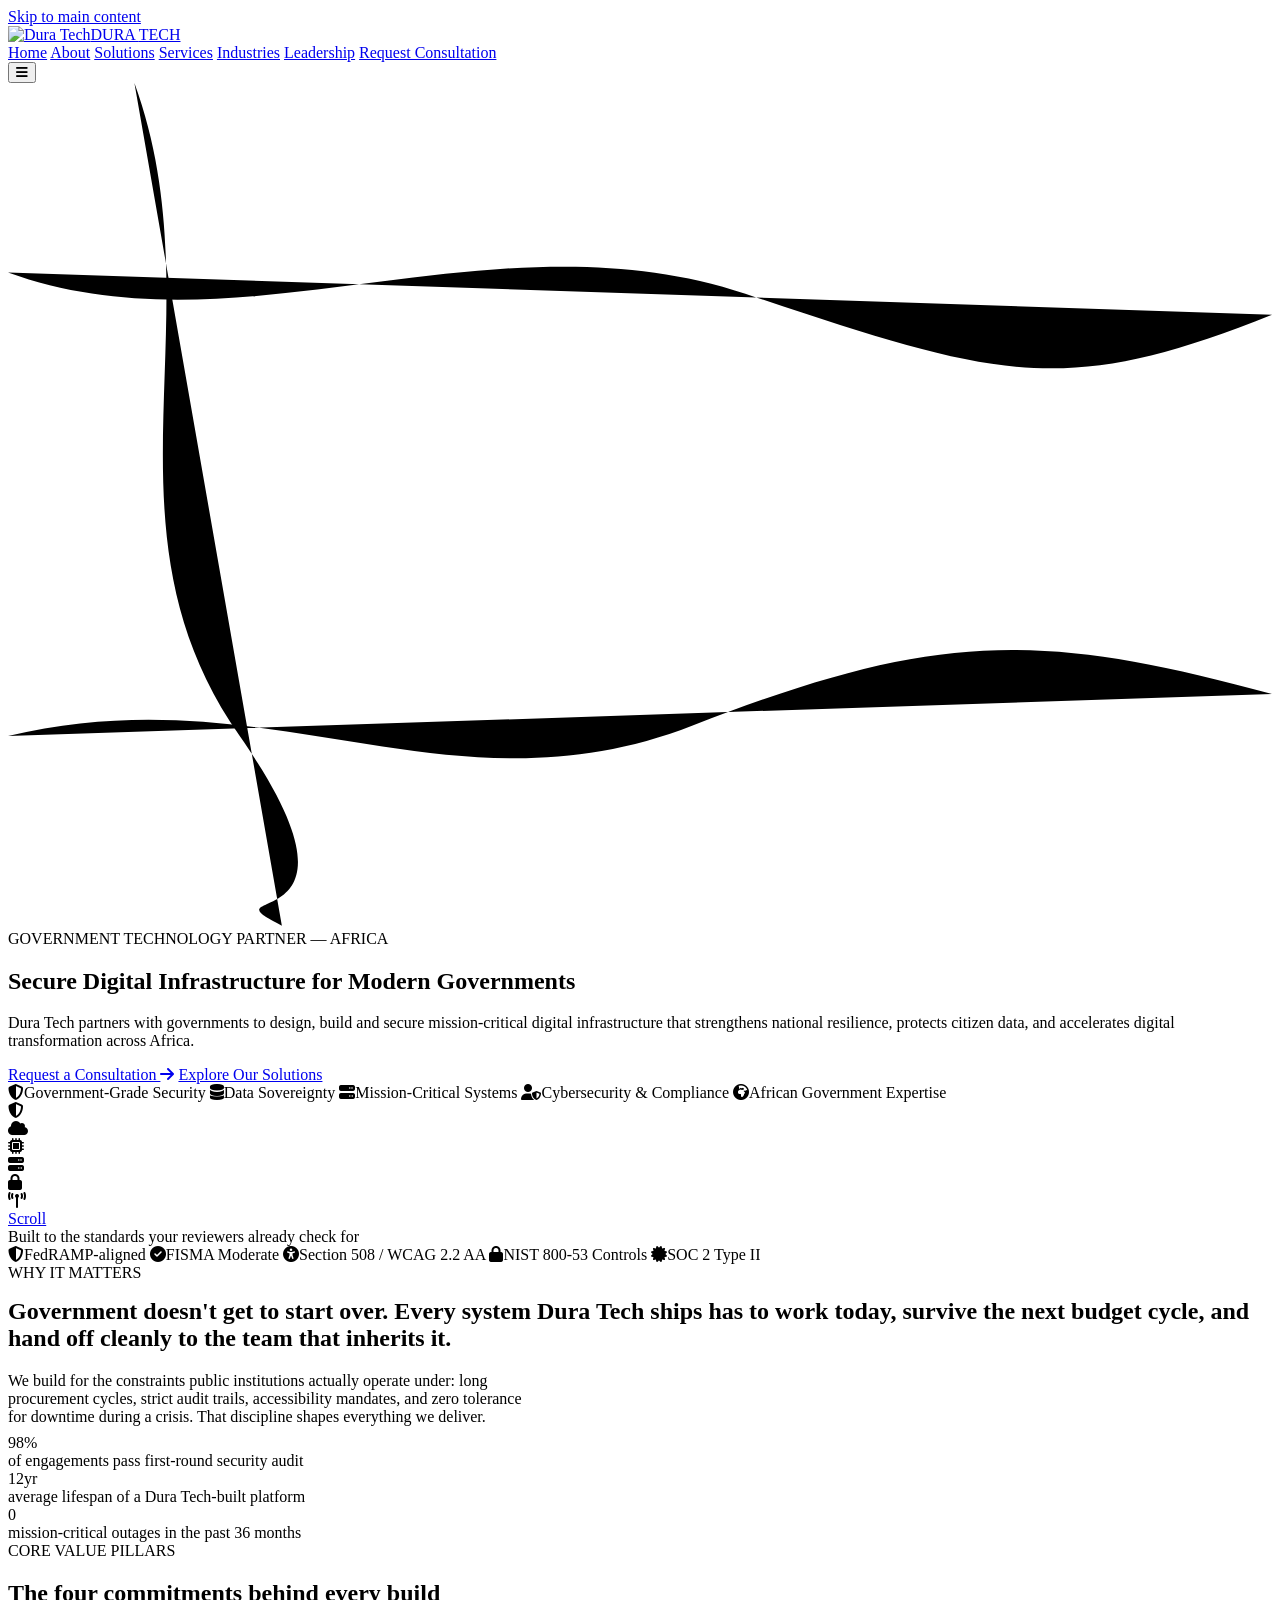
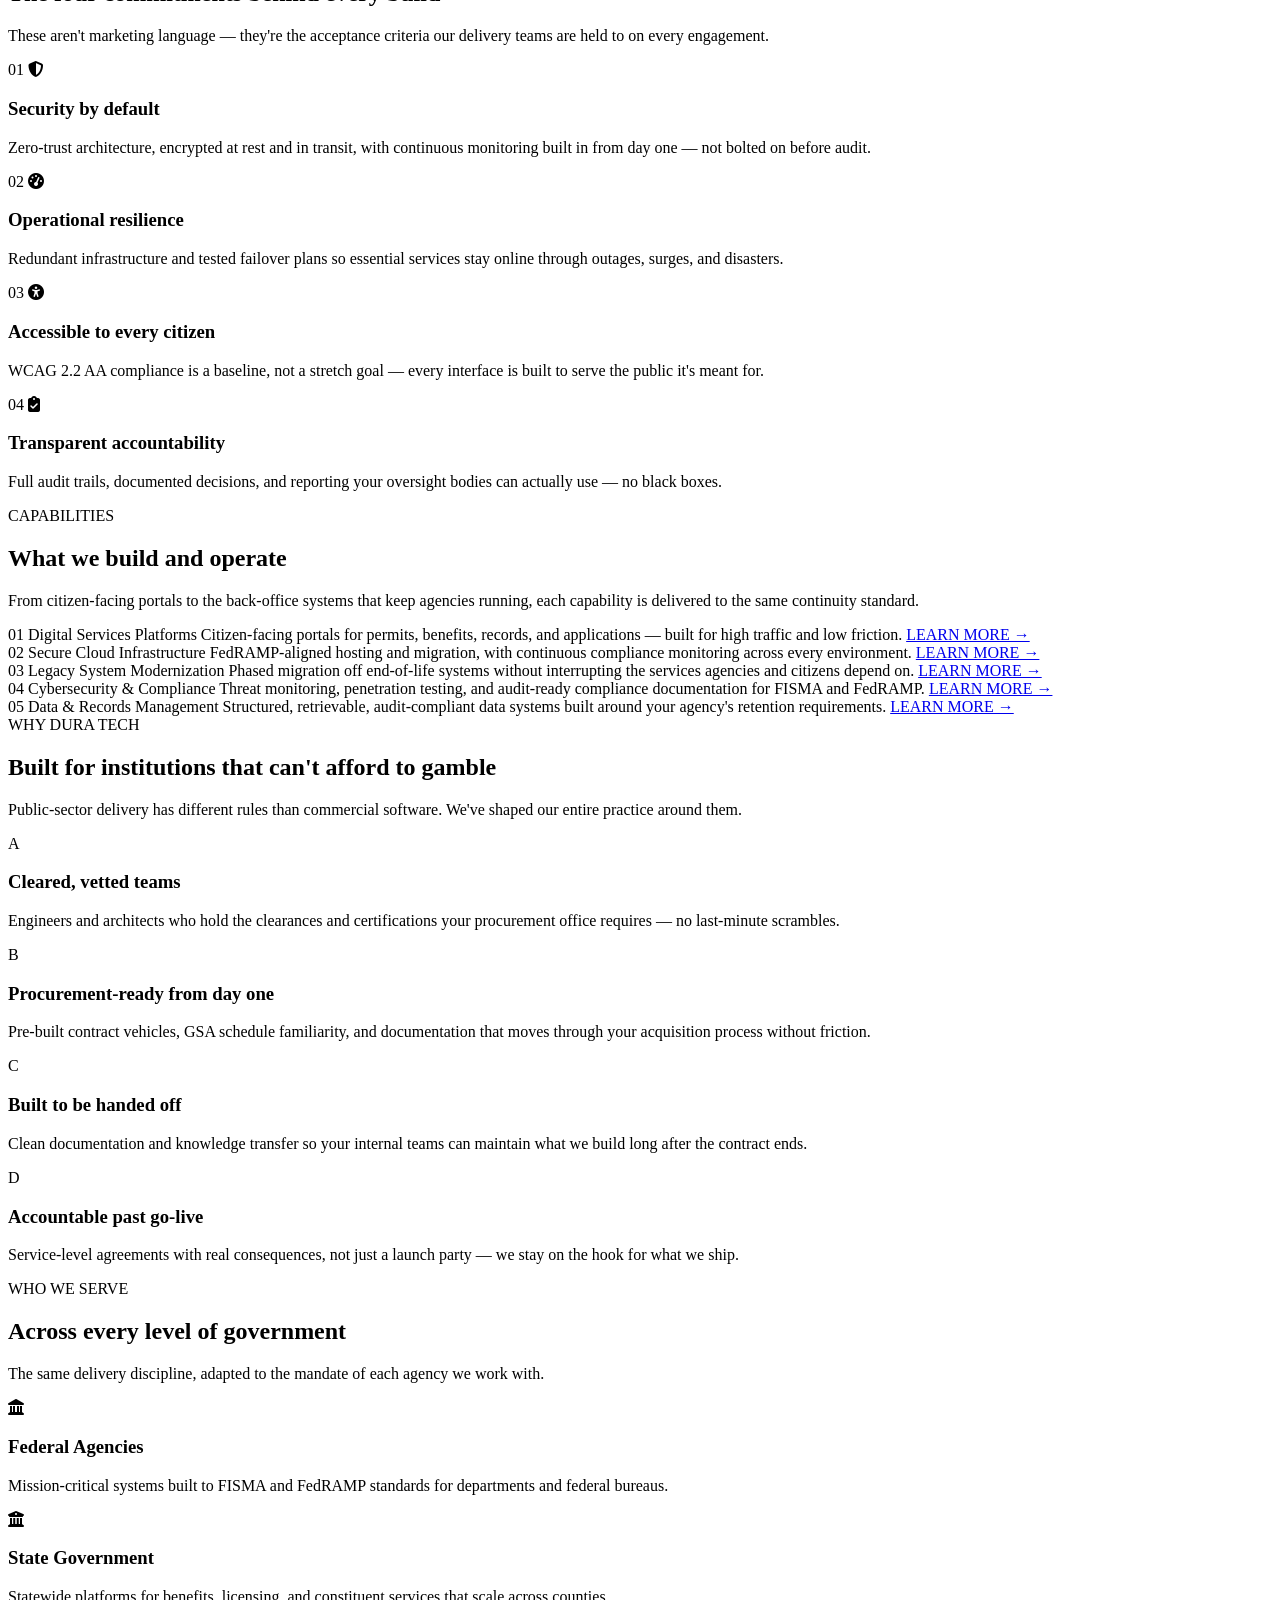
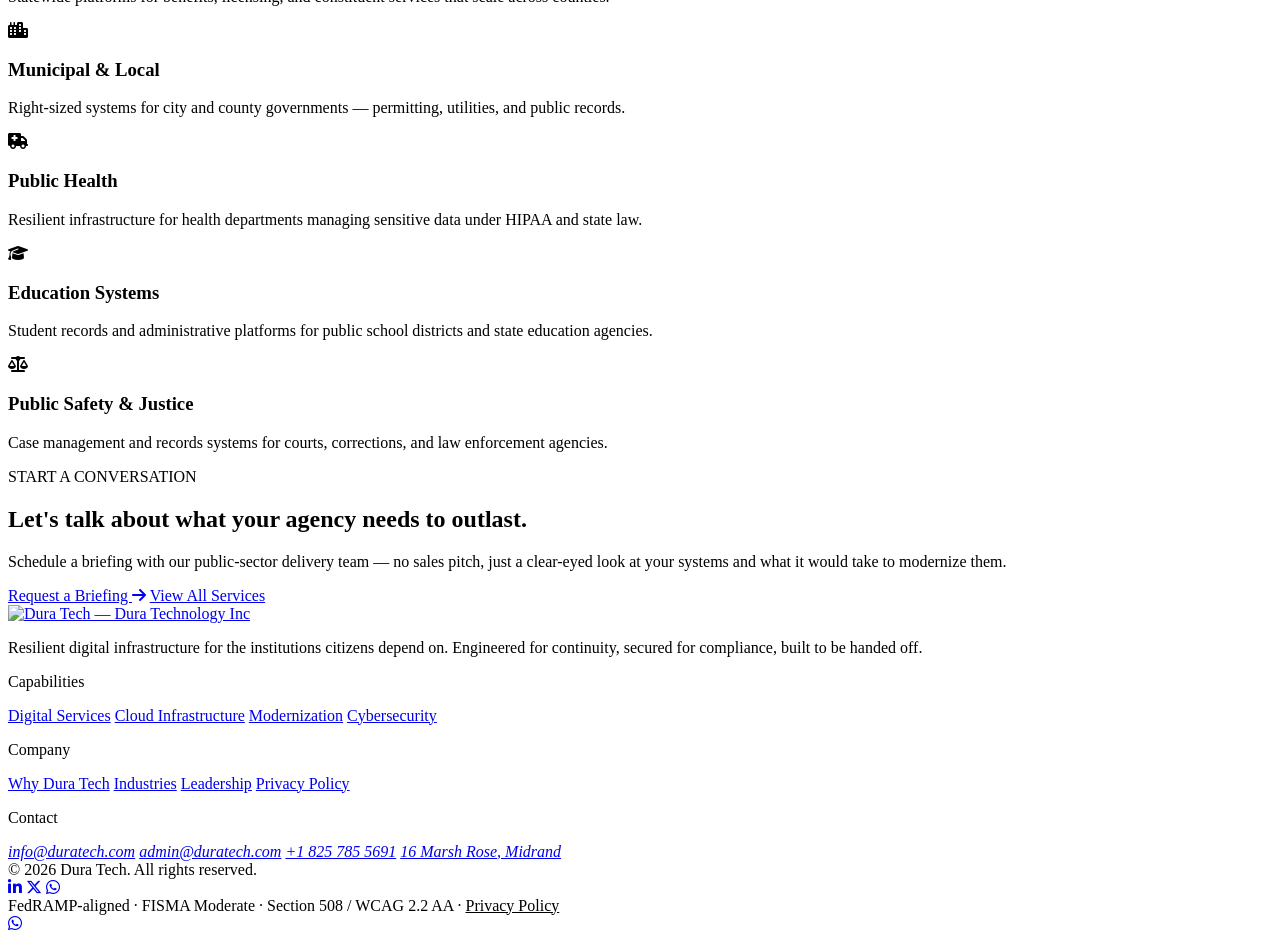
==== index.html @ 5c8a7b98 "Add files via upload" ====
<!DOCTYPE html>
<html lang="en">
<head>
<meta charset="UTF-8">
<meta name="viewport" content="width=device-width, initial-scale=1.0">
<title>Dura Tech | Resilient Technology for Government</title>
<meta name="description" content="Dura Tech builds secure, resilient digital infrastructure for government agencies. Engineered for continuity, compliance, and the long term.">
<link rel="preconnect" href="https://fonts.googleapis.com">
<link rel="preconnect" href="https://fonts.gstatic.com" crossorigin>
<link href="https://fonts.googleapis.com/css2?family=Manrope:wght@400;500;600;700;800&family=Inter:wght@400;500;600;700&family=IBM+Plex+Mono:wght@400;500&display=swap" rel="stylesheet" media="print" onload="this.media='all'">
<noscript><link href="https://fonts.googleapis.com/css2?family=Manrope:wght@400;500;600;700;800&family=Inter:wght@400;500;600;700&family=IBM+Plex+Mono:wght@400;500&display=swap" rel="stylesheet"></noscript>
<link rel="icon" type="image/png" sizes="16x16" href="assets/icons/favicon-16.png">
<link rel="icon" type="image/png" sizes="32x32" href="assets/icons/favicon-32.png">
<link rel="icon" type="image/png" sizes="48x48" href="assets/icons/favicon-48.png">
<link rel="apple-touch-icon" sizes="180x180" href="assets/icons/apple-touch-icon.png">
<link rel="icon" href="favicon.ico" sizes="any">
<link rel="stylesheet" href="https://cdnjs.cloudflare.com/ajax/libs/font-awesome/6.5.1/css/all.min.css" media="print" onload="this.media='all'">
<noscript><link rel="stylesheet" href="https://cdnjs.cloudflare.com/ajax/libs/font-awesome/6.5.1/css/all.min.css"></noscript>
<link rel="stylesheet" href="assets/css/style.css">

<link rel="canonical" href="https://www.duratech.com/">
<meta name="robots" content="index, follow">
<meta property="og:type" content="website">
<meta property="og:site_name" content="Dura Tech">
<meta property="og:title" content="Dura Tech | Resilient Technology for Government">
<meta property="og:description" content="Dura Tech builds secure, resilient digital infrastructure for government agencies. Engineered for continuity, compliance, and the long term.">
<meta property="og:url" content="https://www.duratech.com/">
<meta property="og:image" content="https://www.duratech.com/assets/images/og-image.png">
<meta property="og:image:width" content="1200">
<meta property="og:image:height" content="630">
<meta property="og:locale" content="en_US">
<meta name="twitter:card" content="summary_large_image">
<meta name="twitter:title" content="Dura Tech | Resilient Technology for Government">
<meta name="twitter:description" content="Dura Tech builds secure, resilient digital infrastructure for government agencies. Engineered for continuity, compliance, and the long term.">
<meta name="twitter:image" content="https://www.duratech.com/assets/images/og-image.png">
<meta name="theme-color" content="#0B1220">
<script type="application/ld+json">{"@context": "https://schema.org", "@type": "BreadcrumbList", "itemListElement": [{"@type": "ListItem", "position": 1, "name": "Home", "item": "https://www.duratech.com/"}]}</script>
<script type="application/ld+json">{"@context": "https://schema.org", "@type": "Organization", "name": "Dura Tech", "url": "https://www.duratech.com", "logo": "https://www.duratech.com/assets/images/og-image.png", "description": "Dura Tech builds secure, resilient digital infrastructure for federal, state, and municipal government agencies.", "foundingDate": "2009", "address": {"@type": "PostalAddress", "streetAddress": "1100 Continuity Avenue NW, Suite 400", "addressLocality": "Washington", "addressRegion": "DC", "postalCode": "20005", "addressCountry": "US"}, "contactPoint": [{"@type": "ContactPoint", "telephone": "+1-800-555-0199", "contactType": "sales", "email": "contact@duratech.com", "areaServed": "US"}], "sameAs": ["https://www.linkedin.com/company/duratech", "https://x.com/duratech"]}</script>
<script type="application/ld+json">{"@context": "https://schema.org", "@type": "WebSite", "name": "Dura Tech", "url": "https://www.duratech.com", "publisher": {"@type": "Organization", "name": "Dura Tech"}}</script>
<link href="https://fonts.googleapis.com/css2?family=Manrope:wght@700;800&family=Inter:wght@400;500;600&display=swap" rel="stylesheet" media="print" onload="this.media='all'">
<noscript><link href="https://fonts.googleapis.com/css2?family=Manrope:wght@700;800&family=Inter:wght@400;500;600&display=swap" rel="stylesheet"></noscript>

</head>
<body>

<a href="#main-content" class="skip-link">Skip to main content</a>
<header id="siteHeader">
  <nav aria-label="Primary">
    <a href="index.html" class="brand"><span class="logo-chip"><img src="assets/images/dura-tech-mark.png" width="26" height="26" alt="Dura Tech" loading="eager" fetchpriority="high"></span><span class="logo-wordmark"><span class="logo-dura">DURA</span>&nbsp;<span class="logo-tech">TECH</span></span></a>
    <div class="navlinks" id="navLinks">
      <a href="index.html" data-key="home">Home</a>
      <a href="about.html" data-key="about">About</a>
      <a href="solutions.html" data-key="solutions">Solutions</a>
      <a href="services.html" data-key="services">Services</a>
      <a href="industries.html" data-key="industries">Industries</a>
      <a href="leadership.html" data-key="leadership">Leadership</a>
      <a href="contact.html" class="nav-cta" data-key="contact">Request Consultation</a>
    </div>
    <button class="navtoggle" id="navToggle" aria-label="Toggle navigation menu" aria-expanded="false" aria-controls="navLinks"><i class="fa-solid fa-bars"></i></button>
  </nav>
</header>


<main id="main-content">
<!-- ===== HERO ===== -->
<section class="hero-v2" id="top">
  <div class="hv2-bg" aria-hidden="true">
    <div class="hv2-bg-layer"></div>
    <div class="hv2-grid-overlay"></div>
    <svg class="hv2-lines" viewBox="0 0 1200 800" preserveAspectRatio="none">
      <path d="M0,620 C250,560 420,700 650,610 S980,520 1200,580"></path>
      <path d="M0,180 C220,260 460,120 700,200 S1000,300 1200,220"></path>
      <path d="M120,0 C200,220 80,420 220,620 S180,760 260,800"></path>
    </svg>
    <span class="hv2-particle" style="left:12%; top:70%; animation-delay:0s;"></span>
    <span class="hv2-particle" style="left:28%; top:40%; animation-delay:1.5s;"></span>
    <span class="hv2-particle" style="left:46%; top:80%; animation-delay:3s;"></span>
    <span class="hv2-particle" style="left:63%; top:30%; animation-delay:4.5s;"></span>
    <span class="hv2-particle" style="left:78%; top:60%; animation-delay:2s;"></span>
    <span class="hv2-particle" style="left:88%; top:25%; animation-delay:6s;"></span>
    <span class="hv2-particle" style="left:35%; top:18%; animation-delay:5s;"></span>
    <span class="hv2-particle" style="left:55%; top:55%; animation-delay:7s;"></span>
    <div class="hv2-overlay"></div>
  </div>

  <div class="wrap hv2-grid">
    <div>
      <div class="hv2-eyebrow">GOVERNMENT TECHNOLOGY PARTNER &mdash; AFRICA</div>
      <h1 class="hv2-headline">Secure Digital Infrastructure for <span class="hv2-accent">Modern Governments</span></h1>
      <p class="hv2-sub">Dura Tech partners with governments to design, build and secure mission-critical digital infrastructure that strengthens national resilience, protects citizen data, and accelerates digital transformation across Africa.</p>
      <div class="hv2-actions">
        <a href="contact.html" class="btn-v2-primary">Request a Consultation <i class="fa-solid fa-arrow-right"></i></a>
        <a href="solutions.html" class="btn-v2-ghost">Explore Our Solutions</a>
      </div>
      <div class="hv2-badges">
        <span class="hv2-badge"><i class="fa-solid fa-shield-halved"></i>Government-Grade Security</span>
        <span class="hv2-badge"><i class="fa-solid fa-database"></i>Data Sovereignty</span>
        <span class="hv2-badge"><i class="fa-solid fa-server"></i>Mission-Critical Systems</span>
        <span class="hv2-badge"><i class="fa-solid fa-user-shield"></i>Cybersecurity &amp; Compliance</span>
        <span class="hv2-badge"><i class="fa-solid fa-earth-africa"></i>African Government Expertise</span>
      </div>
    </div>

    <div class="hv2-visual" aria-hidden="true">
      <div class="hv2-orbit">
        <div class="hv2-ring"></div>
        <div class="hv2-ring hv2-ring-2"></div>
        <div class="hv2-core"><i class="fa-solid fa-shield-halved"></i></div>
        <div class="hv2-node n1"><i class="fa-solid fa-cloud"></i></div>
        <div class="hv2-node n2"><i class="fa-solid fa-microchip"></i></div>
        <div class="hv2-node n3"><i class="fa-solid fa-server"></i></div>
        <div class="hv2-node n4"><i class="fa-solid fa-lock"></i></div>
        <div class="hv2-node n5"><i class="fa-solid fa-tower-broadcast"></i></div>
      </div>
    </div>
  </div>

  <a href="#hv2-next" class="hv2-scroll" aria-label="Scroll to content"><span>Scroll</span><span class="hv2-scroll-track"></span></a>
</section>

<div id="hv2-next"></div>
<section class="trust-bar">
  <div class="wrap">
    <span class="trust-label">Built to the standards your reviewers already check for</span>
    <div class="trust-marks">
      <span class="trust-mark"><i class="fa-solid fa-shield-halved"></i>FedRAMP-aligned</span>
      <span class="trust-mark"><i class="fa-solid fa-circle-check"></i>FISMA Moderate</span>
      <span class="trust-mark"><i class="fa-solid fa-universal-access"></i>Section 508 / WCAG 2.2 AA</span>
      <span class="trust-mark"><i class="fa-solid fa-lock"></i>NIST 800-53 Controls</span>
      <span class="trust-mark"><i class="fa-solid fa-certificate"></i>SOC 2 Type II</span>
    </div>
  </div>
</section>

<!-- ===== VALUE PROPOSITION ===== -->
<section class="light">
  <div class="wrap value-prop">
    <div class="reveal">
      <div class="eyebrow">WHY IT MATTERS</div>
      <h2 class="statement" style="margin-top:16px;">Government doesn't get to start over. Every system Dura Tech ships has to work <span class="accent">today</span>, survive the next budget cycle, and hand off cleanly to the team that inherits it.</h2>
    </div>
    <div class="reveal">
      <p style="color:var(--steel); font-size:1rem; max-width:520px; margin-bottom:8px;">We build for the constraints public institutions actually operate under: long procurement cycles, strict audit trails, accessibility mandates, and zero tolerance for downtime during a crisis. That discipline shapes everything we deliver.</p>
      <div class="stat-row">
        <div class="stat">
          <div class="num">98<span>%</span></div>
          <div class="desc">of engagements pass first-round security audit</div>
        </div>
        <div class="stat">
          <div class="num">12<span>yr</span></div>
          <div class="desc">average lifespan of a Dura Tech-built platform</div>
        </div>
        <div class="stat">
          <div class="num">0</div>
          <div class="desc">mission-critical outages in the past 36 months</div>
        </div>
      </div>
    </div>
  </div>
</section>

<!-- ===== CORE VALUE PILLARS ===== -->
<section class="alt" id="pillars">
  <div class="wrap">
    <div class="section-head reveal">
      <div class="eyebrow">CORE VALUE PILLARS</div>
      <h2>The four commitments behind every build</h2>
      <p>These aren't marketing language — they're the acceptance criteria our delivery teams are held to on every engagement.</p>
    </div>
    <div class="pillars reveal">
      <div class="pillar">
        <span class="pillar-num">01</span>
        <i class="fa-solid fa-shield-halved"></i>
        <h3>Security by default</h3>
        <p>Zero-trust architecture, encrypted at rest and in transit, with continuous monitoring built in from day one — not bolted on before audit.</p>
      </div>
      <div class="pillar">
        <span class="pillar-num">02</span>
        <i class="fa-solid fa-gauge-high"></i>
        <h3>Operational resilience</h3>
        <p>Redundant infrastructure and tested failover plans so essential services stay online through outages, surges, and disasters.</p>
      </div>
      <div class="pillar">
        <span class="pillar-num">03</span>
        <i class="fa-solid fa-universal-access"></i>
        <h3>Accessible to every citizen</h3>
        <p>WCAG 2.2 AA compliance is a baseline, not a stretch goal — every interface is built to serve the public it's meant for.</p>
      </div>
      <div class="pillar">
        <span class="pillar-num">04</span>
        <i class="fa-solid fa-clipboard-check"></i>
        <h3>Transparent accountability</h3>
        <p>Full audit trails, documented decisions, and reporting your oversight bodies can actually use — no black boxes.</p>
      </div>
    </div>
  </div>
</section>

<!-- ===== SERVICES PREVIEW ===== -->
<section class="light" id="services">
  <div class="wrap">
    <div class="section-head reveal">
      <div class="eyebrow">CAPABILITIES</div>
      <h2>What we build and operate</h2>
      <p>From citizen-facing portals to the back-office systems that keep agencies running, each capability is delivered to the same continuity standard.</p>
    </div>
    <div class="services-list reveal">
      <div class="service-row">
        <span class="svc-index">01</span>
        <span class="svc-name">Digital Services Platforms</span>
        <span class="svc-desc">Citizen-facing portals for permits, benefits, records, and applications — built for high traffic and low friction.</span>
        <a href="services.html" class="svc-link">LEARN MORE →</a>
      </div>
      <div class="service-row">
        <span class="svc-index">02</span>
        <span class="svc-name">Secure Cloud Infrastructure</span>
        <span class="svc-desc">FedRAMP-aligned hosting and migration, with continuous compliance monitoring across every environment.</span>
        <a href="services.html" class="svc-link">LEARN MORE →</a>
      </div>
      <div class="service-row">
        <span class="svc-index">03</span>
        <span class="svc-name">Legacy System Modernization</span>
        <span class="svc-desc">Phased migration off end-of-life systems without interrupting the services agencies and citizens depend on.</span>
        <a href="services.html" class="svc-link">LEARN MORE →</a>
      </div>
      <div class="service-row">
        <span class="svc-index">04</span>
        <span class="svc-name">Cybersecurity &amp; Compliance</span>
        <span class="svc-desc">Threat monitoring, penetration testing, and audit-ready compliance documentation for FISMA and FedRAMP.</span>
        <a href="services.html" class="svc-link">LEARN MORE →</a>
      </div>
      <div class="service-row">
        <span class="svc-index">05</span>
        <span class="svc-name">Data &amp; Records Management</span>
        <span class="svc-desc">Structured, retrievable, audit-compliant data systems built around your agency's retention requirements.</span>
        <a href="services.html" class="svc-link">LEARN MORE →</a>
      </div>
    </div>
  </div>
</section>

<!-- ===== WHY DURA TECH ===== -->
<section class="dark" id="why">
  <div class="wrap">
    <div class="section-head reveal">
      <div class="eyebrow">WHY DURA TECH</div>
      <h2>Built for institutions that can't afford to gamble</h2>
      <p>Public-sector delivery has different rules than commercial software. We've shaped our entire practice around them.</p>
    </div>
    <div class="why-grid reveal">
      <div class="why-item">
        <span class="why-num">A</span>
        <h3>Cleared, vetted teams</h3>
        <p>Engineers and architects who hold the clearances and certifications your procurement office requires — no last-minute scrambles.</p>
      </div>
      <div class="why-item">
        <span class="why-num">B</span>
        <h3>Procurement-ready from day one</h3>
        <p>Pre-built contract vehicles, GSA schedule familiarity, and documentation that moves through your acquisition process without friction.</p>
      </div>
      <div class="why-item">
        <span class="why-num">C</span>
        <h3>Built to be handed off</h3>
        <p>Clean documentation and knowledge transfer so your internal teams can maintain what we build long after the contract ends.</p>
      </div>
      <div class="why-item">
        <span class="why-num">D</span>
        <h3>Accountable past go-live</h3>
        <p>Service-level agreements with real consequences, not just a launch party — we stay on the hook for what we ship.</p>
      </div>
    </div>
  </div>
</section>

<!-- ===== INDUSTRIES SERVED ===== -->
<section class="alt" id="industries">
  <div class="wrap">
    <div class="section-head reveal">
      <div class="eyebrow">WHO WE SERVE</div>
      <h2>Across every level of government</h2>
      <p>The same delivery discipline, adapted to the mandate of each agency we work with.</p>
    </div>
    <div class="industries reveal">
      <div class="industry-card">
        <i class="fa-solid fa-landmark"></i>
        <h3>Federal Agencies</h3>
        <p>Mission-critical systems built to FISMA and FedRAMP standards for departments and federal bureaus.</p>
      </div>
      <div class="industry-card">
        <i class="fa-solid fa-building-columns"></i>
        <h3>State Government</h3>
        <p>Statewide platforms for benefits, licensing, and constituent services that scale across counties.</p>
      </div>
      <div class="industry-card">
        <i class="fa-solid fa-city"></i>
        <h3>Municipal &amp; Local</h3>
        <p>Right-sized systems for city and county governments — permitting, utilities, and public records.</p>
      </div>
      <div class="industry-card">
        <i class="fa-solid fa-truck-medical"></i>
        <h3>Public Health</h3>
        <p>Resilient infrastructure for health departments managing sensitive data under HIPAA and state law.</p>
      </div>
      <div class="industry-card">
        <i class="fa-solid fa-graduation-cap"></i>
        <h3>Education Systems</h3>
        <p>Student records and administrative platforms for public school districts and state education agencies.</p>
      </div>
      <div class="industry-card">
        <i class="fa-solid fa-scale-balanced"></i>
        <h3>Public Safety &amp; Justice</h3>
        <p>Case management and records systems for courts, corrections, and law enforcement agencies.</p>
      </div>
    </div>
  </div>
</section>

<!-- ===== CTA ===== -->
<section class="cta-section" id="cta">
  <div class="wrap">
    <div class="eyebrow">START A CONVERSATION</div>
    <h2>Let's talk about what your agency needs to outlast.</h2>
    <p>Schedule a briefing with our public-sector delivery team — no sales pitch, just a clear-eyed look at your systems and what it would take to modernize them.</p>
    <div class="cta-actions">
      <a href="contact.html" class="btn-primary">Request a Briefing <i class="fa-solid fa-arrow-right"></i></a>
      <a href="services.html" class="btn-ghost">View All Services</a>
    </div>
  </div>
</section>

<!-- ===== FOOTER ===== -->
</main>

<footer>
  <div class="wrap">
    <div class="foot-grid">
      <div class="foot-brand">
        <a href="index.html" class="brand foot-logo-link"><span class="logo-chip"><img src="assets/images/dura-tech-logo-full.png" width="220" height="62" alt="Dura Tech — Dura Technology Inc" loading="lazy"></span></a>
        <p>Resilient digital infrastructure for the institutions citizens depend on. Engineered for continuity, secured for compliance, built to be handed off.</p>
      </div>
      <nav class="foot-col" aria-label="Capabilities">
        <p class="foot-heading">Capabilities</p>
        <a href="services.html">Digital Services</a>
        <a href="services.html">Cloud Infrastructure</a>
        <a href="solutions.html">Modernization</a>
        <a href="services.html">Cybersecurity</a>
      </nav>
      <nav class="foot-col" aria-label="Company">
        <p class="foot-heading">Company</p>
        <a href="about.html">Why Dura Tech</a>
        <a href="industries.html">Industries</a>
        <a href="leadership.html">Leadership</a>
        <a href="privacy.html">Privacy Policy</a>
      </nav>
      <div class="foot-col">
        <p class="foot-heading">Contact</p>
        <address>
          <a href="mailto:info@duratech.com">info@duratech.com</a>
          <a href="mailto:admin@duratech.com">admin@duratech.com</a>
          <a href="https://wa.me/18257855691" target="_blank" rel="noopener noreferrer">+1 825 785 5691</a>
          <a href="contact.html">16 Marsh Rose, Midrand</a>
        </address>
      </div>
    </div>
    <div class="foot-bottom">
      <span>&copy; 2026 Dura Tech. All rights reserved.</span>
      <div class="foot-social">
        <a href="#" aria-label="Dura Tech on LinkedIn"><i class="fa-brands fa-linkedin-in"></i></a>
        <a href="#" aria-label="Dura Tech on X"><i class="fa-brands fa-x-twitter"></i></a>
        <a href="https://wa.me/18257855691" target="_blank" rel="noopener noreferrer" aria-label="Chat on WhatsApp"><i class="fa-brands fa-whatsapp"></i></a>
      </div>
      <span class="foot-certs">FedRAMP-aligned &middot; FISMA Moderate &middot; Section 508 / WCAG 2.2 AA &middot; <a href="privacy.html" style="color:var(--mist);">Privacy Policy</a></span>
    </div>
  </div>
</footer>

<a href="https://wa.me/18257855691?text=Hello%20Dura%20Tech%2C%20I%20would%20like%20to%20learn%20more%20about%20your%20services." class="wa-float" target="_blank" rel="noopener noreferrer" aria-label="Chat with Dura Tech on WhatsApp">
  <i class="fa-brands fa-whatsapp" aria-hidden="true"></i>
</a>


<script src="assets/js/script.js" defer></script>


</body>
</html>
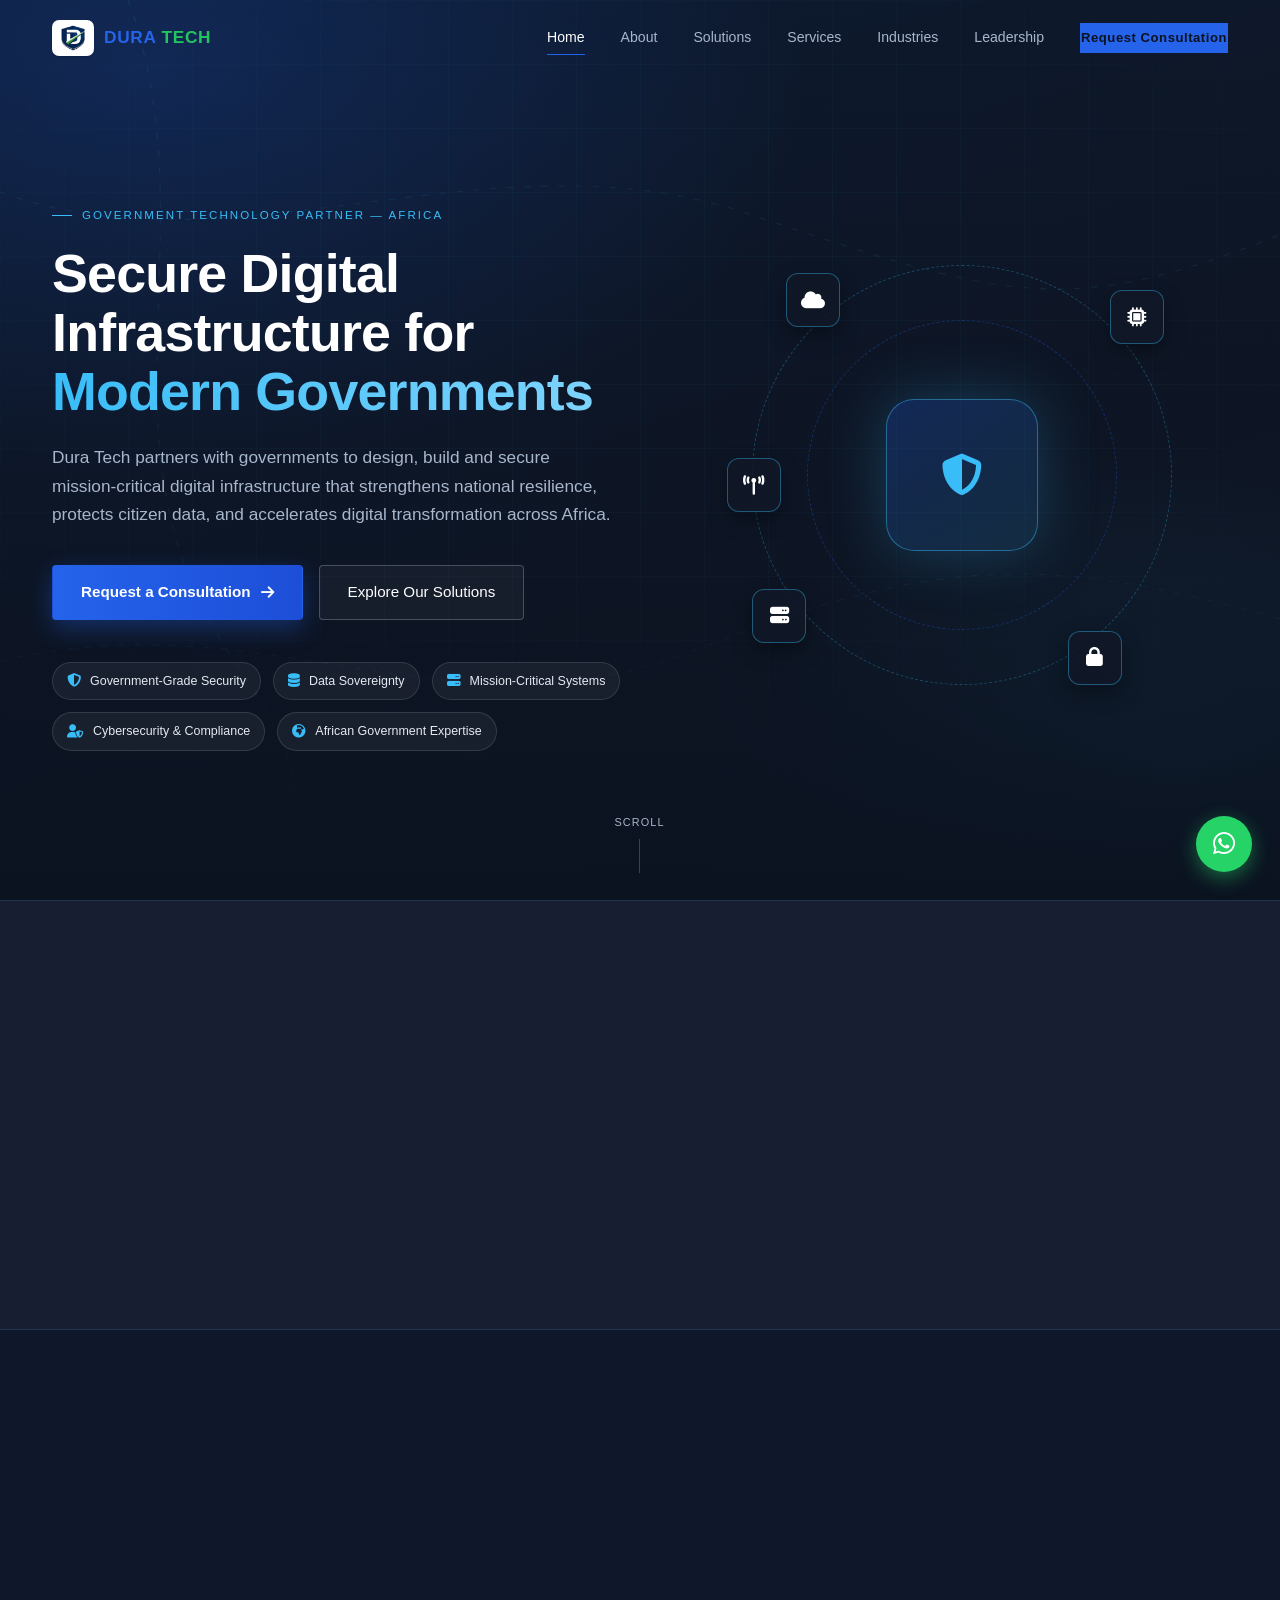
==== commit e00d5ab4: "Add files via upload" ====
--- a/index.html
+++ b/index.html
@@ -9,14 +9,13 @@
 <link rel="preconnect" href="https://fonts.gstatic.com" crossorigin>
 <link href="https://fonts.googleapis.com/css2?family=Manrope:wght@400;500;600;700;800&family=Inter:wght@400;500;600;700&family=IBM+Plex+Mono:wght@400;500&display=swap" rel="stylesheet" media="print" onload="this.media='all'">
 <noscript><link href="https://fonts.googleapis.com/css2?family=Manrope:wght@400;500;600;700;800&family=Inter:wght@400;500;600;700&family=IBM+Plex+Mono:wght@400;500&display=swap" rel="stylesheet"></noscript>
-<link rel="icon" type="image/png" sizes="16x16" href="assets/icons/favicon-16.png">
-<link rel="icon" type="image/png" sizes="32x32" href="assets/icons/favicon-32.png">
-<link rel="icon" type="image/png" sizes="48x48" href="assets/icons/favicon-48.png">
-<link rel="apple-touch-icon" sizes="180x180" href="assets/icons/apple-touch-icon.png">
-<link rel="icon" href="favicon.ico" sizes="any">
+<link rel="icon" type="image/png" sizes="16x16" href="favicon-16.png">
+<link rel="icon" type="image/png" sizes="32x32" href="favicon-32.png">
+<link rel="icon" type="image/png" sizes="48x48" href="favicon-48.png">
+<link rel="apple-touch-icon" sizes="180x180" href="apple-touch-icon.png">
 <link rel="stylesheet" href="https://cdnjs.cloudflare.com/ajax/libs/font-awesome/6.5.1/css/all.min.css" media="print" onload="this.media='all'">
 <noscript><link rel="stylesheet" href="https://cdnjs.cloudflare.com/ajax/libs/font-awesome/6.5.1/css/all.min.css"></noscript>
-<link rel="stylesheet" href="assets/css/style.css">
+<style>:root{--ink:#0B1220;--navy:#122642;--navy-2:#16304F;--steel:#8899AB;--paper:#0F172A;--paper-2:#111827;--gold:#2563EB;--gold-soft:#38BDF8;--gold-deep:#1D4ED8;--mist:#A8B6CC;--line:rgba(56,189,248,0.14);--line-light:rgba(255,255,255,0.09);--radius:2px;--maxw:1240px}*{box-sizing:border-box}html{scroll-behavior:smooth}@media (prefers-reduced-motion:reduce){html{scroll-behavior:auto}}body{margin:0;background:var(--paper);color:var(--ink);font-family:'Inter',-apple-system,'Segoe UI',sans-serif;-webkit-font-smoothing:antialiased;line-height:1.5}section[id],[id]{scroll-margin-top:96px}section:not(.hero):not(.hero-v2):not(.page-hero){content-visibility:auto;contain-intrinsic-size:auto 600px}.skip-link{position:fixed;top:-60px;left:16px;z-index:1000;background:var(--gold);color:var(--ink);font-family:'IBM Plex Mono','SF Mono',Consolas,monospace;font-size:0.78rem;font-weight:600;padding:12px 18px;transition:top .2s ease}.skip-link:focus{top:16px}.visually-hidden{position:absolute;width:1px;height:1px;padding:0;margin:-1px;overflow:hidden;clip:rect(0,0,0,0);white-space:nowrap;border:0}h1,h2,h3{font-family:'Manrope','Space Grotesk',sans-serif;font-weight:700;margin:0;letter-spacing:-0.02em}.eyebrow{font-family:'IBM Plex Mono','SF Mono',Consolas,monospace;font-size:0.72rem;letter-spacing:0.16em;text-transform:uppercase;color:var(--gold);display:flex;align-items:center;gap:10px}.eyebrow::before{content:"";width:18px;height:1px;background:var(--gold);display:inline-block}.wrap{max-width:var(--maxw);margin:0 auto;padding:0 32px}@media (max-width:560px){.wrap{padding:0 20px}header nav{padding:0 20px}}a{color:inherit;text-decoration:none}img{max-width:100%;display:block}button{font-family:inherit}@media (prefers-reduced-motion:no-preference){.reveal{opacity:0;transform:translateY(20px) scale(0.99);transition:opacity .7s cubic-bezier(.2,.7,.2,1),transform .7s cubic-bezier(.2,.7,.2,1)}.reveal.in{opacity:1;transform:translateY(0) scale(1)}.stagger-child{opacity:0;transform:translateY(16px);transition:opacity .55s cubic-bezier(.2,.7,.2,1),transform .55s cubic-bezier(.2,.7,.2,1)}.stagger-child.in{opacity:1;transform:translateY(0)}}header{position:fixed;top:0;left:0;right:0;z-index:100;background:rgba(11,18,32,0.0);border-bottom:1px solid transparent;transition:background .35s ease,border-color .35s ease,backdrop-filter .35s ease}header.scrolled{background:rgba(11,18,32,0.92);backdrop-filter:blur(10px);border-bottom:1px solid var(--line);box-shadow:0 8px 30px rgba(0,0,0,0.25)}header nav{display:flex;align-items:center;justify-content:space-between;height:76px;max-width:var(--maxw);margin:0 auto;padding:0 32px}.brand{display:flex;align-items:center;gap:12px;color:#fff;font-family:'Manrope','Space Grotesk',sans-serif;font-size:1.18rem;font-weight:500;letter-spacing:0.01em}.logo-chip{display:inline-flex;align-items:center;justify-content:center;background:#fff;border-radius:7px;padding:5px 8px;line-height:0;flex-shrink:0;box-shadow:0 1px 2px rgba(0,0,0,0.18)}.brand .logo-chip img{display:block;height:26px;width:auto}.foot-brand .logo-chip{padding:9px 14px;border-radius:9px}.foot-brand .logo-chip img{height:38px}@media (max-width:420px){.logo-chip{padding:4px 6px}.brand .logo-chip img{height:22px}.brand{font-size:1.05rem;gap:9px}}.navlinks{display:flex;align-items:center;gap:36px;font-size:0.88rem;color:var(--mist)}.navlinks a{transition:color .2s ease;position:relative;padding:4px 0}.navlinks a:hover{color:#fff}.navlinks a.active{color:#fff}.navlinks a.active::after{content:"";position:absolute;left:0;bottom:-2px;width:100%;height:1px;background:var(--gold)}.nav-cta{background:var(--gold);border:1px solid var(--gold);color:var(--ink) !important;padding:10px 22px;font-size:0.82rem;font-weight:600;letter-spacing:0.04em;transition:background .2s ease,transform .2s ease,box-shadow .2s ease}.nav-cta::after{display:none}.navlinks a.nav-cta.active::after{display:none}.nav-cta:hover{background:var(--gold-soft);transform:translateY(-1px);box-shadow:0 6px 18px rgba(37,99,235,0.32)}.navtoggle{display:none;background:none;border:none;color:#fff;font-size:1.3rem;cursor:pointer;padding:8px}@media (max-width:880px){.navlinks{position:fixed;top:76px;left:0;right:0;background:var(--ink);flex-direction:column;align-items:flex-start;gap:0;max-height:0;overflow:hidden;transition:max-height .35s ease;border-bottom:1px solid var(--line)}.navlinks.open{max-height:360px}.navlinks a{padding:16px 32px;width:100%;border-top:1px solid var(--line)}.navtoggle{display:block}}.hero{position:relative;background:radial-gradient(900px 500px at 85% -10%,rgba(201,162,39,0.10),transparent 60%),linear-gradient(180deg,var(--ink) 0%,var(--navy) 100%);color:#fff;padding:clamp(120px,18vw,168px) 0 clamp(64px,9vw,110px);overflow:hidden;border-bottom:1px solid rgba(201,162,39,0.22)}.hero::after{content:"";position:absolute;right:-120px;top:-120px;width:480px;height:480px;border:1px solid rgba(201,162,39,0.12);border-radius:50%}.hero::before{content:"";position:absolute;right:-40px;top:-40px;width:340px;height:340px;border:1px solid rgba(201,162,39,0.16);border-radius:50%}.hero-grid{display:grid;grid-template-columns:1.15fr 0.85fr;gap:64px;align-items:center;position:relative;z-index:2}@media (max-width:980px){.hero-grid{grid-template-columns:1fr;gap:56px}}.hero h1{font-size:clamp(2.4rem,4.4vw,3.7rem);line-height:1.08;margin:22px 0 26px;color:#fff}.hero h1 em{font-style:italic;color:var(--gold-soft)}.hero p.lead{font-size:1.08rem;color:var(--mist);max-width:520px;margin-bottom:38px}.hero-actions{display:flex;gap:16px;flex-wrap:wrap;margin-bottom:46px}.btn-primary{background:var(--gold);color:var(--ink);padding:15px 28px;font-size:0.92rem;font-weight:600;letter-spacing:0.02em;border:1px solid var(--gold);display:inline-flex;align-items:center;justify-content:center;gap:10px;transition:transform .2s ease,background .2s ease,box-shadow .2s ease}.btn-primary:hover{background:var(--gold-soft);transform:translateY(-2px);box-shadow:0 10px 26px rgba(37,99,235,0.28)}.btn-primary:active{transform:translateY(0)}.btn-primary i,.btn-ghost i{transition:transform .25s ease}.btn-primary:hover i,.btn-ghost:hover i{transform:translateX(4px)}.btn-ghost{border:1px solid rgba(255,255,255,0.28);color:#fff;padding:15px 28px;font-size:0.92rem;letter-spacing:0.02em;display:inline-flex;align-items:center;justify-content:center;gap:10px;transition:border-color .2s ease,background .2s ease,transform .2s ease}.btn-ghost:hover{border-color:#fff;background:rgba(255,255,255,0.06);transform:translateY(-2px)}.btn-ghost:active{transform:translateY(0)}@media (max-width:520px){.hero-actions,.cta-actions{flex-direction:column;align-items:stretch}.btn-primary,.btn-ghost{width:100%}}.hero-meta{display:flex;gap:34px;font-family:'IBM Plex Mono','SF Mono',Consolas,monospace;font-size:0.74rem;color:var(--mist);flex-wrap:wrap}.hero-meta span{display:flex;align-items:center;gap:8px}.hero-meta i{color:var(--gold)}.panel{background:linear-gradient(180deg,rgba(255,255,255,0.045),rgba(255,255,255,0.015));border:1px solid var(--line);backdrop-filter:blur(6px);padding:28px 28px 24px}.panel-head{display:flex;justify-content:space-between;align-items:center;padding-bottom:18px;border-bottom:1px solid var(--line);margin-bottom:20px}.panel-head .title{font-family:'IBM Plex Mono','SF Mono',Consolas,monospace;font-size:0.7rem;letter-spacing:0.1em;text-transform:uppercase;color:var(--mist)}.live-dot{width:7px;height:7px;border-radius:50%;background:#5FBE8A;box-shadow:0 0 0 0 rgba(95,190,138,0.6);animation:pulse 2.2s infinite;display:inline-block;margin-right:7px}@keyframes pulse{0%{box-shadow:0 0 0 0 rgba(95,190,138,0.55)}70%{box-shadow:0 0 0 8px rgba(95,190,138,0)}100%{box-shadow:0 0 0 0 rgba(95,190,138,0)}}.panel-row{display:flex;justify-content:space-between;align-items:baseline;padding:13px 0;border-bottom:1px solid rgba(255,255,255,0.06)}.panel-row:last-of-type{border-bottom:none}.panel-row .label{font-size:0.82rem;color:var(--mist)}.panel-row .value{font-family:'IBM Plex Mono','SF Mono',Consolas,monospace;font-size:1.05rem;color:#fff}.panel-row .value.gold{color:var(--gold-soft)}.panel-foot{margin-top:18px;padding-top:16px;border-top:1px solid var(--line);font-family:'IBM Plex Mono','SF Mono',Consolas,monospace;font-size:0.7rem;color:var(--mist);display:flex;align-items:center;gap:8px}section{padding:clamp(64px,9vw,108px) 0}.section-head{max-width:640px;margin-bottom:56px}.section-head h2{font-size:clamp(1.9rem,3vw,2.5rem);margin-top:16px;color:#fff}.section-head p{color:var(--mist);font-size:1.02rem;margin-top:16px;max-width:560px}.light{background:var(--paper);color:#fff}.alt{background:var(--paper-2);color:#fff}.dark{background:var(--ink);color:#fff}.dark .eyebrow{color:var(--gold-soft)}.light .eyebrow,.alt .eyebrow{color:var(--gold-soft)}.light .eyebrow::before,.alt .eyebrow::before{background:var(--gold-soft)}.dark .section-head p{color:var(--mist)}.dark .section-head h2{color:#fff}.value-prop{display:grid;grid-template-columns:0.9fr 1.1fr;gap:64px;align-items:start}@media (max-width:900px){.value-prop{grid-template-columns:1fr;gap:40px}}.value-prop .statement{font-family:'Manrope','Space Grotesk',sans-serif;font-size:clamp(1.5rem,2.4vw,2rem);line-height:1.35;color:#fff}.value-prop .statement .accent{color:var(--gold-soft)}.stat-row{display:grid;grid-template-columns:repeat(3,1fr);gap:0;border-top:1px solid var(--line-light)}.stat-row .stat{padding:26px 22px 0;border-right:1px solid var(--line-light)}.stat-row .stat:last-child{border-right:none}.stat .num{font-family:'IBM Plex Mono','SF Mono',Consolas,monospace;font-size:2.1rem;color:#fff;font-weight:500}.stat .num span{color:var(--gold);font-size:1.2rem}.stat .desc{font-size:0.82rem;color:var(--steel);margin-top:8px;line-height:1.4}@media (max-width:600px){.stat-row{grid-template-columns:1fr 1fr}.stat-row .stat:nth-child(2){border-right:none}}.pillars{display:grid;grid-template-columns:repeat(4,1fr);gap:1px;background:var(--line-light);border:1px solid var(--line-light)}@media (max-width:980px){.pillars{grid-template-columns:1fr 1fr}}@media (max-width:560px){.pillars{grid-template-columns:1fr}}.pillar{background:rgba(255,255,255,0.04);border:1px solid rgba(255,255,255,0.08);padding:36px 28px 32px;transition:background .25s ease,transform .25s ease,box-shadow .25s ease;position:relative}.pillar::before{content:"";position:absolute;top:0;left:0;right:0;height:2px;background:var(--gold);transform:scaleX(0);transform-origin:left;transition:transform .3s ease}.pillar:hover{background:rgba(255,255,255,0.09);transform:translateY(-3px);box-shadow:0 16px 32px rgba(56,189,248,0.12)}.pillar:hover::before{transform:scaleX(1)}.pillar .pillar-num{font-family:'IBM Plex Mono','SF Mono',Consolas,monospace;font-size:0.74rem;color:var(--gold);margin-bottom:18px;display:block}.pillar i{font-size:1.4rem;color:var(--navy);margin-bottom:18px;display:block}.pillar h3{font-size:1.1rem;margin-bottom:10px;color:#fff}.pillar p{font-size:0.88rem;color:var(--mist);line-height:1.55;margin:0}.services-list{display:flex;flex-direction:column;border-top:1px solid var(--line-light)}.service-row{display:grid;grid-template-columns:60px 1fr 1.4fr 110px;gap:24px;align-items:center;padding:30px 0;border-bottom:1px solid var(--line-light);border-left:2px solid transparent;transition:padding-left .25s ease,background .25s ease,border-color .25s ease}.service-row:hover{padding-left:20px;background:rgba(201,162,39,0.04);border-left-color:var(--gold)}@media (max-width:860px){.service-row{grid-template-columns:40px 1fr;row-gap:10px}.service-row .svc-desc{grid-column:1/-1}.service-row .svc-link{grid-column:1/-1;text-align:left}}.svc-index{font-family:'IBM Plex Mono','SF Mono',Consolas,monospace;color:var(--gold);font-size:0.85rem}.svc-name{font-family:'Manrope','Space Grotesk',sans-serif;font-size:1.28rem;color:#fff}.svc-desc{color:var(--mist);font-size:0.92rem;line-height:1.5}.svc-link{font-family:'IBM Plex Mono','SF Mono',Consolas,monospace;font-size:0.74rem;letter-spacing:0.04em;color:var(--gold-soft);text-align:right;white-space:nowrap}.service-row:hover .svc-link{color:var(--gold)}.why-grid{display:grid;grid-template-columns:1fr 1fr;gap:0;border:1px solid var(--line)}@media (max-width:900px){.why-grid{grid-template-columns:1fr}}.why-item{padding:34px 36px;border-bottom:1px solid var(--line);border-right:1px solid var(--line)}.why-item:nth-child(2n){border-right:none}@media (max-width:900px){.why-item{border-right:none !important}}.why-item .why-num{font-family:'IBM Plex Mono','SF Mono',Consolas,monospace;font-size:0.74rem;color:var(--gold-soft)}.why-item h3{color:#fff;font-size:1.16rem;margin:14px 0 10px}.why-item p{color:var(--mist);font-size:0.9rem;line-height:1.6;margin:0}.industries{display:grid;grid-template-columns:repeat(3,1fr);gap:18px}@media (max-width:880px){.industries{grid-template-columns:1fr 1fr}}@media (max-width:560px){.industries{grid-template-columns:1fr}}.industry-card{background:rgba(255,255,255,0.04);border:1px solid rgba(255,255,255,0.09);padding:30px 26px;position:relative;transition:transform .25s ease,border-color .25s ease,box-shadow .25s ease}.industry-card:hover{transform:translateY(-4px);border-color:var(--gold);box-shadow:0 16px 32px rgba(18,38,66,0.08)}.industry-card i{font-size:1.3rem;color:var(--gold);margin-bottom:16px;display:block}.industry-card h3{font-size:1.02rem;color:#fff;margin-bottom:8px;font-family:'Inter',-apple-system,'Segoe UI',sans-serif;font-weight:600}.industry-card p{font-size:0.84rem;color:var(--mist);margin:0;line-height:1.5}.cta-section{background:linear-gradient(135deg,var(--navy) 0%,var(--ink) 100%);color:#fff;text-align:center;position:relative;overflow:hidden}.cta-section::before{content:"";position:absolute;left:50%;top:50%;width:640px;height:640px;border:1px solid rgba(201,162,39,0.10);border-radius:50%;transform:translate(-50%,-50%)}.cta-section .wrap{position:relative;z-index:2}.cta-section .eyebrow{justify-content:center}.cta-section h2{font-size:clamp(2rem,4vw,3rem);margin:20px auto 18px;max-width:680px;color:#fff}.cta-section p{color:var(--mist);max-width:520px;margin:0 auto 38px;font-size:1rem}.cta-actions{display:flex;gap:16px;justify-content:center;flex-wrap:wrap}footer{background:var(--ink);color:var(--mist);border-top:1px solid var(--line);padding:70px 0 28px}.foot-grid{display:grid;grid-template-columns:1.4fr 1fr 1fr 1fr;gap:40px;padding-bottom:50px;border-bottom:1px solid var(--line)}@media (max-width:880px){.foot-grid{grid-template-columns:1fr 1fr;row-gap:36px}}.foot-brand .brand{margin-bottom:16px}.foot-brand p{font-size:0.86rem;line-height:1.6;max-width:280px;color:var(--mist)}.foot-heading{font-family:'IBM Plex Mono','SF Mono',Consolas,monospace;font-size:0.7rem;font-weight:500;letter-spacing:0.1em;text-transform:uppercase;color:#fff;margin:0 0 18px}.foot-col address{font-style:normal;margin:0}.foot-col a{display:block;font-size:0.86rem;color:var(--mist);margin-bottom:12px;transition:color .2s ease}.foot-col a:hover{color:var(--gold-soft)}.foot-bottom{display:flex;justify-content:space-between;align-items:center;padding-top:26px;font-size:0.78rem;color:var(--mist);flex-wrap:wrap;gap:14px}.foot-social{display:flex;gap:16px}.foot-social a{width:34px;height:34px;border:1px solid var(--line);border-radius:50%;display:flex;align-items:center;justify-content:center;color:var(--mist);transition:border-color .2s ease,color .2s ease}.foot-social a:hover{border-color:var(--gold);color:var(--gold-soft)}.trust-bar{background:rgba(255,255,255,0.03);border-top:1px solid var(--line);border-bottom:1px solid var(--line);padding:30px 0}.trust-bar .wrap{display:flex;align-items:center;gap:36px;flex-wrap:wrap;justify-content:space-between}.trust-label{font-family:'IBM Plex Mono','SF Mono',Consolas,monospace;font-size:0.7rem;letter-spacing:0.1em;text-transform:uppercase;color:var(--steel);white-space:nowrap}.trust-marks{display:flex;align-items:center;gap:28px;flex-wrap:wrap}.trust-mark{display:flex;align-items:center;gap:9px;font-family:'IBM Plex Mono','SF Mono',Consolas,monospace;font-size:0.78rem;letter-spacing:0.03em;color:#E5EAF2}.trust-mark i{color:var(--gold);font-size:0.85rem}@media (max-width:760px){.trust-bar .wrap{justify-content:flex-start}.trust-marks{gap:18px 22px}}.foot-certs{display:flex;gap:18px;flex-wrap:wrap;font-family:'IBM Plex Mono','SF Mono',Consolas,monospace;font-size:0.7rem;color:var(--mist)}:focus-visible{outline:2px solid var(--gold-soft);outline-offset:3px}.logo-wordmark{font-family:'Manrope','Space Grotesk',sans-serif;font-weight:700;font-size:1.08rem;letter-spacing:0.04em}.logo-dura{color:#2563EB}.logo-tech{color:#22C55E}.brand{gap:10px}.wa-float{position:fixed;bottom:28px;right:28px;z-index:998;width:56px;height:56px;background:#25D366;border-radius:50%;display:flex;align-items:center;justify-content:center;color:#fff !important;font-size:1.6rem;box-shadow:0 6px 20px rgba(37,211,102,0.45);transition:transform .2s ease,box-shadow .2s ease;text-decoration:none}.wa-float:hover{transform:translateY(-4px) scale(1.07);box-shadow:0 10px 28px rgba(37,211,102,0.6)}.wa-float i{pointer-events:none}.btn-whatsapp{display:inline-flex;align-items:center;gap:10px;background:#25D366;color:#fff !important;padding:15px 26px;font-family:'Inter',-apple-system,'Segoe UI',sans-serif;font-size:0.95rem;font-weight:600;border-radius:4px;text-decoration:none;box-shadow:0 4px 14px rgba(37,211,102,0.3);transition:transform .2s ease,box-shadow .2s ease}.btn-whatsapp:hover{transform:translateY(-2px);box-shadow:0 8px 22px rgba(37,211,102,0.5)}.map-embed{width:100%;height:380px;border:1px solid rgba(255,255,255,0.1);border-radius:4px;overflow:hidden;margin-top:16px}.map-embed iframe{width:100%;height:100%;border:0;display:block}.contact-cards{display:grid;grid-template-columns:repeat(3,1fr);gap:18px;margin-bottom:60px}@media (max-width:880px){.contact-cards{grid-template-columns:1fr 1fr}}@media (max-width:560px){.contact-cards{grid-template-columns:1fr}}.contact-card{background:rgba(255,255,255,0.05);border:1px solid rgba(255,255,255,0.1);padding:26px 22px;border-radius:4px;transition:border-color .2s ease,transform .2s ease}.contact-card:hover{border-color:var(--gold-soft);transform:translateY(-3px)}.contact-card .cc-icon{width:42px;height:42px;background:rgba(37,99,235,0.15);border:1px solid rgba(37,99,235,0.3);border-radius:8px;display:flex;align-items:center;justify-content:center;margin-bottom:16px;color:var(--gold-soft);font-size:1.1rem}.contact-card h4{font-size:0.78rem;letter-spacing:0.08em;text-transform:uppercase;color:var(--mist);margin:0 0 8px;font-family:'IBM Plex Mono','SF Mono',Consolas,monospace}.contact-card p,.contact-card a{font-size:0.92rem;color:#fff;margin:0;line-height:1.55;text-decoration:none;display:block}.contact-card a:hover{color:var(--gold-soft)}.contact-card .cc-sub{font-size:0.82rem;color:var(--mist);margin-top:4px}</style>
 
 <link rel="canonical" href="https://www.duratech.com/">
 <meta name="robots" content="index, follow">
@@ -25,28 +24,26 @@
 <meta property="og:title" content="Dura Tech | Resilient Technology for Government">
 <meta property="og:description" content="Dura Tech builds secure, resilient digital infrastructure for government agencies. Engineered for continuity, compliance, and the long term.">
 <meta property="og:url" content="https://www.duratech.com/">
-<meta property="og:image" content="https://www.duratech.com/assets/images/og-image.png">
+<meta property="og:image" content="https://www.duratech.com/og-image.png">
 <meta property="og:image:width" content="1200">
 <meta property="og:image:height" content="630">
 <meta property="og:locale" content="en_US">
 <meta name="twitter:card" content="summary_large_image">
 <meta name="twitter:title" content="Dura Tech | Resilient Technology for Government">
 <meta name="twitter:description" content="Dura Tech builds secure, resilient digital infrastructure for government agencies. Engineered for continuity, compliance, and the long term.">
-<meta name="twitter:image" content="https://www.duratech.com/assets/images/og-image.png">
+<meta name="twitter:image" content="https://www.duratech.com/og-image.png">
 <meta name="theme-color" content="#0B1220">
 <script type="application/ld+json">{"@context": "https://schema.org", "@type": "BreadcrumbList", "itemListElement": [{"@type": "ListItem", "position": 1, "name": "Home", "item": "https://www.duratech.com/"}]}</script>
-<script type="application/ld+json">{"@context": "https://schema.org", "@type": "Organization", "name": "Dura Tech", "url": "https://www.duratech.com", "logo": "https://www.duratech.com/assets/images/og-image.png", "description": "Dura Tech builds secure, resilient digital infrastructure for federal, state, and municipal government agencies.", "foundingDate": "2009", "address": {"@type": "PostalAddress", "streetAddress": "1100 Continuity Avenue NW, Suite 400", "addressLocality": "Washington", "addressRegion": "DC", "postalCode": "20005", "addressCountry": "US"}, "contactPoint": [{"@type": "ContactPoint", "telephone": "+1-800-555-0199", "contactType": "sales", "email": "contact@duratech.com", "areaServed": "US"}], "sameAs": ["https://www.linkedin.com/company/duratech", "https://x.com/duratech"]}</script>
+<script type="application/ld+json">{"@context": "https://schema.org", "@type": "Organization", "name": "Dura Tech", "url": "https://www.duratech.com", "logo": "https://www.duratech.com/og-image.png", "description": "Dura Tech builds secure, resilient digital infrastructure for federal, state, and municipal government agencies.", "foundingDate": "2009", "address": {"@type": "PostalAddress", "streetAddress": "16 Marsh Rose, Country View Gardens", "addressLocality": "Midrand", "addressRegion": "Gauteng", "postalCode": "1687", "addressCountry": "ZA"}, "contactPoint": [{"@type": "ContactPoint", "telephone": "+18257855691", "contactType": "sales", "email": "info@duratech.com", "areaServed": "US"}], "sameAs": ["https://www.linkedin.com/company/duratech", "https://x.com/duratech"]}</script>
 <script type="application/ld+json">{"@context": "https://schema.org", "@type": "WebSite", "name": "Dura Tech", "url": "https://www.duratech.com", "publisher": {"@type": "Organization", "name": "Dura Tech"}}</script>
-<link href="https://fonts.googleapis.com/css2?family=Manrope:wght@700;800&family=Inter:wght@400;500;600&display=swap" rel="stylesheet" media="print" onload="this.media='all'">
-<noscript><link href="https://fonts.googleapis.com/css2?family=Manrope:wght@700;800&family=Inter:wght@400;500;600&display=swap" rel="stylesheet"></noscript>
-
+<style>.page-hero{position:relative;background:radial-gradient(900px 500px at 85% -10%,rgba(201,162,39,0.10),transparent 60%),linear-gradient(180deg,var(--ink) 0%,var(--navy) 100%);color:#fff;padding:clamp(110px,16vw,158px) 0 clamp(50px,7vw,70px);overflow:hidden;border-bottom:1px solid rgba(201,162,39,0.22)}.page-hero::after{content:"";position:absolute;right:-100px;top:-100px;width:360px;height:360px;border:1px solid rgba(201,162,39,0.12);border-radius:50%}.breadcrumb{font-family:'IBM Plex Mono','SF Mono',Consolas,monospace;font-size:0.74rem;color:var(--mist);margin:0 0 20px;padding:0;list-style:none;display:flex;align-items:center;position:relative;z-index:2}.breadcrumb li{display:flex;align-items:center}.breadcrumb li[aria-current="page"]{color:var(--mist)}.breadcrumb a{color:var(--mist);transition:color .2s ease}.breadcrumb a:hover{color:var(--gold-soft)}.breadcrumb li:not(:last-child)::after{content:"/";margin:0 8px;color:var(--steel)}.page-hero h1{font-size:clamp(2.1rem,3.6vw,3rem);color:#fff;max-width:760px;margin-top:18px;position:relative;z-index:2}.page-hero p.lead{color:var(--mist);font-size:1.02rem;max-width:560px;margin-top:18px;position:relative;z-index:2}.twocol{display:grid;grid-template-columns:0.9fr 1.1fr;gap:64px;align-items:start}@media (max-width:900px){.twocol{grid-template-columns:1fr;gap:40px}}.timeline{border-top:1px solid rgba(255,255,255,0.09)}.timeline-row{display:grid;grid-template-columns:110px 1fr;gap:24px;padding:28px 0;border-bottom:1px solid rgba(255,255,255,0.09)}@media (max-width:600px){.timeline-row{grid-template-columns:1fr}}.timeline-row .year{font-family:'IBM Plex Mono','SF Mono',Consolas,monospace;color:var(--gold);font-size:0.95rem}.timeline-row h3{font-size:1.05rem;color:var(--ink);margin-bottom:6px;font-family:'IBM Plex Sans';font-weight:600}.timeline-row p{color:var(--mist);font-size:0.9rem;margin:0;line-height:1.55}.team-grid{display:grid;grid-template-columns:repeat(3,1fr);gap:1px;background:rgba(255,255,255,0.07);border:1px solid rgba(255,255,255,0.07)}@media (max-width:880px){.team-grid{grid-template-columns:1fr 1fr}}@media (max-width:560px){.team-grid{grid-template-columns:1fr}}.team-card{background:rgba(255,255,255,0.04);padding:32px 26px;transition:background .25s ease,transform .25s ease,box-shadow .25s ease}.team-card:hover{background:rgba(255,255,255,0.09);transform:translateY(-3px);box-shadow:0 16px 32px rgba(56,189,248,0.12)}.team-avatar{width:56px;height:56px;border:1px solid var(--gold);border-radius:50%;position:relative;margin-bottom:20px}.team-avatar::after{content:"";position:absolute;inset:10px;border:1px solid var(--gold);border-radius:50%}.team-card h3{font-size:1.05rem;color:var(--ink);margin-bottom:4px;font-family:'Fraunces',serif;font-weight:500}.team-role{font-family:'IBM Plex Mono','SF Mono',Consolas,monospace;font-size:0.7rem;letter-spacing:0.06em;text-transform:uppercase;color:var(--gold);margin-bottom:14px;display:block}.team-card p{font-size:0.86rem;color:var(--mist);line-height:1.55;margin:0}.solution-block{display:grid;grid-template-columns:80px 1fr;gap:28px;padding:40px 0;border-bottom:1px solid rgba(255,255,255,0.09)}@media (max-width:700px){.solution-block{grid-template-columns:1fr}}.solution-block i{font-size:1.6rem;color:var(--gold)}.solution-block h3{font-size:1.3rem;color:#fff;margin-bottom:10px}.solution-block p{color:var(--mist);font-size:0.94rem;line-height:1.6;max-width:640px;margin-bottom:16px}.tag-list{display:flex;gap:10px;flex-wrap:wrap}.tag{font-family:'IBM Plex Mono','SF Mono',Consolas,monospace;font-size:0.7rem;letter-spacing:0.04em;color:var(--mist);border:1px solid rgba(255,255,255,0.15);padding:6px 12px}.contact-grid{display:grid;grid-template-columns:1fr 1.05fr;gap:60px;align-items:start}@media (max-width:900px){.contact-grid{grid-template-columns:1fr;gap:44px}}.info-row{display:flex;gap:18px;padding:22px 0;border-bottom:1px solid rgba(255,255,255,0.09)}.info-row i{color:var(--gold);font-size:1.05rem;margin-top:3px}.info-row h4{font-size:0.95rem;color:#fff;margin:0 0 4px;font-weight:600}.info-row p{font-size:0.86rem;color:var(--mist);margin:0;line-height:1.5}.info-row a{color:var(--mist)}.info-row a:hover{color:var(--gold-soft)}form.gov-form{background:rgba(255,255,255,0.04);border:1px solid rgba(255,255,255,0.1);padding:36px}.form-row{margin-bottom:22px}.form-row label{display:block;font-family:'IBM Plex Mono','SF Mono',Consolas,monospace;font-size:0.7rem;letter-spacing:0.06em;text-transform:uppercase;color:var(--steel);margin-bottom:8px}.form-row input,.form-row select,.form-row textarea{width:100%;border:1px solid var(--line-light);background:var(--paper);padding:13px 14px;font-family:'IBM Plex Sans',sans-serif;font-size:0.92rem;color:var(--ink);transition:border-color .2s ease}.form-row input:focus,.form-row select:focus,.form-row textarea:focus{outline:none;border-color:var(--gold-soft)}.form-grid-2{display:grid;grid-template-columns:1fr 1fr;gap:20px}@media (max-width:560px){.form-grid-2{grid-template-columns:1fr}}.form-submit{background:var(--gold);color:#fff;border:1px solid var(--gold);padding:15px 30px;font-size:0.92rem;font-weight:600;letter-spacing:0.02em;cursor:pointer;display:inline-flex;align-items:center;gap:10px;border-radius:4px;transition:background .2s ease,transform .2s ease}.form-submit:hover{background:var(--gold-deep);transform:translateY(-2px)}.legal-body{max-width:680px}.legal-body h2{font-size:1.3rem;margin:42px 0 14px;color:#fff}.legal-body h2:first-child{margin-top:0}.legal-body p{color:var(--mist);font-size:0.94rem;line-height:1.7;margin-bottom:14px}.legal-body ul{color:var(--mist);font-size:0.94rem;line-height:1.7;padding-left:22px;margin-bottom:14px}.legal-body li{margin-bottom:6px}.legal-meta{font-family:'IBM Plex Mono','SF Mono',Consolas,monospace;font-size:0.78rem;color:var(--mist);margin-bottom:6px}.toc{border:1px solid rgba(255,255,255,0.1);background:rgba(255,255,255,0.05);padding:24px 28px;margin-bottom:48px}.toc h4{font-family:'IBM Plex Mono','SF Mono',Consolas,monospace;font-size:0.72rem;letter-spacing:0.08em;text-transform:uppercase;color:var(--mist);margin-bottom:14px}.toc a{display:block;font-size:0.88rem;color:var(--mist);margin-bottom:8px}.toc a:hover{color:var(--gold-soft)}.cta-strip{background:linear-gradient(135deg,var(--navy) 0%,var(--ink) 100%);color:#fff;padding:80px 0;text-align:center;position:relative;overflow:hidden}.cta-strip::before{content:"";position:absolute;left:50%;top:50%;width:520px;height:520px;border:1px solid rgba(201,162,39,0.10);border-radius:50%;transform:translate(-50%,-50%)}.cta-strip .wrap{position:relative;z-index:2}.cta-strip h2{font-size:clamp(1.7rem,3vw,2.3rem);color:#fff;margin:16px auto 28px;max-width:600px}.hero-v2{--hv2-navy:#0B1F3A;--hv2-charcoal:#111827;--hv2-steel:#2563EB;--hv2-cyan:#38BDF8;--hv2-text-mute:#A8B6CC;position:relative;overflow:hidden;min-height:100vh;display:flex;align-items:center;padding:140px 0 90px;background:var(--hv2-charcoal);color:#fff;font-family:'Inter','IBM Plex Sans',sans-serif;border-bottom:none}.hero-v2 *{box-sizing:border-box}.hv2-bg{position:absolute;inset:0;z-index:0;overflow:hidden}.hv2-bg-layer{position:absolute;inset:-10%;background:radial-gradient(1100px 700px at 18% 15%,rgba(37,99,235,0.35),transparent 60%),radial-gradient(900px 600px at 85% 80%,rgba(56,189,248,0.20),transparent 55%),linear-gradient(160deg,var(--hv2-navy) 0%,var(--hv2-charcoal) 65%,#0a1322 100%);animation:hv2Drift 36s ease-in-out infinite alternate}@keyframes hv2Drift{0%{transform:scale(1.04) translate(0,0)}100%{transform:scale(1.12) translate(-2%,-2%)}}.hv2-grid-overlay{position:absolute;inset:0;background-image:linear-gradient(rgba(56,189,248,0.07) 1px,transparent 1px),linear-gradient(90deg,rgba(56,189,248,0.07) 1px,transparent 1px);background-size:64px 64px;mask-image:radial-gradient(ellipse 80% 65% at 50% 40%,#000 40%,transparent 90%);-webkit-mask-image:radial-gradient(ellipse 80% 65% at 50% 40%,#000 40%,transparent 90%)}.hv2-overlay{position:absolute;inset:0;background:linear-gradient(180deg,rgba(11,18,32,0.35) 0%,rgba(11,18,32,0.55) 60%,var(--ink) 100%)}.hv2-particle{position:absolute;width:4px;height:4px;border-radius:50%;background:var(--hv2-cyan);box-shadow:0 0 8px 2px rgba(56,189,248,0.7);opacity:0;animation:hv2Float 9s ease-in-out infinite}@keyframes hv2Float{0%{opacity:0;transform:translateY(0)}15%{opacity:0.8}85%{opacity:0.5}100%{opacity:0;transform:translateY(-90px)}}.hv2-lines{position:absolute;inset:0;opacity:0.5}.hv2-lines path{stroke:var(--hv2-cyan);stroke-width:1;fill:none;opacity:0.35;stroke-dasharray:6 10;animation:hv2LineFlow 14s linear infinite}@keyframes hv2LineFlow{to{stroke-dashoffset:-320}}@media (prefers-reduced-motion:reduce){.hv2-bg-layer,.hv2-particle,.hv2-lines path,.hv2-orbit,.hv2-orbit *{animation:none !important}}.hv2-grid{position:relative;z-index:2;display:grid;grid-template-columns:1.05fr 0.95fr;gap:56px;align-items:center;width:100%}@media (max-width:980px){.hv2-grid{grid-template-columns:1fr;gap:48px;text-align:left}}.hv2-eyebrow{display:inline-flex;align-items:center;gap:10px;font-family:'Inter',sans-serif;font-size:0.72rem;letter-spacing:0.18em;text-transform:uppercase;color:var(--hv2-cyan);opacity:0;animation:hv2FadeIn .8s ease forwards .1s}.hv2-eyebrow::before{content:"";width:20px;height:1px;background:var(--hv2-cyan);display:inline-block}.hv2-headline{font-family:'Manrope','Space Grotesk',sans-serif;font-weight:800;font-size:clamp(2.3rem,4.2vw,3.6rem);line-height:1.1;letter-spacing:-0.015em;margin:20px 0 22px;color:#fff;opacity:0;animation:hv2FadeIn .9s ease forwards .25s}.hv2-headline .hv2-accent{background:linear-gradient(90deg,var(--hv2-cyan),#7DD3FC);-webkit-background-clip:text;background-clip:text;color:transparent}.hv2-sub{font-size:1.08rem;line-height:1.65;color:var(--hv2-text-mute);max-width:560px;margin-bottom:36px;opacity:0;transform:translateY(16px);animation:hv2SlideUp .8s cubic-bezier(.2,.7,.2,1) forwards .45s}@keyframes hv2FadeIn{to{opacity:1}}@keyframes hv2SlideUp{to{opacity:1;transform:translateY(0)}}.hv2-actions{display:flex;gap:16px;flex-wrap:wrap;margin-bottom:42px;opacity:0;transform:translateY(14px);animation:hv2SlideUp .8s cubic-bezier(.2,.7,.2,1) forwards .62s}.btn-v2-primary{background:linear-gradient(90deg,var(--hv2-steel),#1D4ED8);color:#fff;border:1px solid transparent;padding:15px 28px;font-family:'Inter',sans-serif;font-size:0.95rem;font-weight:600;display:inline-flex;align-items:center;gap:10px;border-radius:4px;box-shadow:0 8px 24px rgba(37,99,235,0.35);transition:transform .2s ease,box-shadow .2s ease}.btn-v2-primary:hover{transform:translateY(-2px);box-shadow:0 12px 30px rgba(37,99,235,0.48)}.btn-v2-primary i{transition:transform .25s ease}.btn-v2-primary:hover i{transform:translateX(4px)}.btn-v2-ghost{background:rgba(255,255,255,0.04);color:#fff;border:1px solid rgba(255,255,255,0.22);padding:15px 28px;font-family:'Inter',sans-serif;font-size:0.95rem;font-weight:500;border-radius:4px;display:inline-flex;align-items:center;gap:10px;transition:border-color .2s ease,background .2s ease,transform .2s ease}.btn-v2-ghost:hover{border-color:var(--hv2-cyan);background:rgba(56,189,248,0.08);transform:translateY(-2px)}@media (max-width:520px){.hv2-actions{flex-direction:column;align-items:stretch}.btn-v2-primary,.btn-v2-ghost{width:100%;justify-content:center}}.hv2-badges{display:flex;flex-wrap:wrap;gap:12px}.hv2-badge{display:inline-flex;align-items:center;gap:9px;background:rgba(255,255,255,0.05);border:1px solid rgba(255,255,255,0.12);padding:9px 14px;border-radius:30px;font-family:'Inter',sans-serif;font-size:0.78rem;color:#E5EAF2;opacity:0;transform:translateY(10px);animation:hv2SlideUp .6s cubic-bezier(.2,.7,.2,1) forwards}.hv2-badge i{color:var(--hv2-cyan);font-size:0.85rem}.hv2-badge:nth-child(1){animation-delay:.78s}.hv2-badge:nth-child(2){animation-delay:.86s}.hv2-badge:nth-child(3){animation-delay:.94s}.hv2-badge:nth-child(4){animation-delay:1.02s}.hv2-badge:nth-child(5){animation-delay:1.10s}.hv2-visual{position:relative;z-index:2;display:flex;align-items:center;justify-content:center;opacity:0;animation:hv2FadeIn 1s ease forwards .5s}.hv2-orbit{position:relative;width:min(420px,86vw);aspect-ratio:1/1}.hv2-ring{position:absolute;inset:0;border:1px dashed rgba(56,189,248,0.3);border-radius:50%;animation:hv2Spin 50s linear infinite}.hv2-ring.hv2-ring-2{inset:13%;border-color:rgba(37,99,235,0.35);animation-duration:40s;animation-direction:reverse}@keyframes hv2Spin{to{transform:rotate(360deg)}}.hv2-core{position:absolute;inset:32%;background:linear-gradient(145deg,rgba(37,99,235,0.25),rgba(56,189,248,0.12));border:1px solid rgba(56,189,248,0.45);border-radius:28px;display:flex;align-items:center;justify-content:center;box-shadow:0 0 60px rgba(56,189,248,0.25);backdrop-filter:blur(6px)}.hv2-core i{font-size:2.6rem;color:var(--hv2-cyan)}.hv2-node{position:absolute;width:54px;height:54px;background:rgba(17,24,39,0.85);border:1px solid rgba(56,189,248,0.4);border-radius:12px;display:flex;align-items:center;justify-content:center;box-shadow:0 8px 20px rgba(0,0,0,0.35);animation:hv2NodeFloat 6s ease-in-out infinite}.hv2-node i{color:#fff;font-size:1.2rem}.hv2-node.n1{top:2%;left:8%;animation-delay:0s}.hv2-node.n2{top:6%;right:2%;animation-delay:1.2s}.hv2-node.n3{bottom:10%;left:0%;animation-delay:2.4s}.hv2-node.n4{bottom:0%;right:12%;animation-delay:.6s}.hv2-node.n5{top:46%;left:-6%;animation-delay:1.8s}@keyframes hv2NodeFloat{0%,100%{transform:translateY(0)}50%{transform:translateY(-10px)}}@media (max-width:980px){.hv2-visual{margin-top:8px}.hv2-orbit{width:min(340px,78vw)}}@media (max-width:560px){.hv2-node{width:42px;height:42px}.hv2-node i{font-size:1rem}}.hv2-scroll{position:absolute;left:50%;bottom:28px;transform:translateX(-50%);z-index:2;display:flex;flex-direction:column;align-items:center;gap:8px;font-family:'Inter',sans-serif;font-size:0.68rem;letter-spacing:0.1em;text-transform:uppercase;color:var(--hv2-text-mute);text-decoration:none;cursor:pointer;opacity:0;animation:hv2FadeIn .8s ease forwards 1.3s}.hv2-scroll:hover{color:var(--hv2-cyan)}.hv2-scroll-track{width:1px;height:34px;background:rgba(255,255,255,0.2);position:relative;overflow:hidden}.hv2-scroll-track::after{content:"";position:absolute;top:-100%;left:0;width:100%;height:100%;background:var(--hv2-cyan);animation:hv2ScrollDrop 2.2s ease-in-out infinite}@keyframes hv2ScrollDrop{0%{top:-100%}60%{top:100%}100%{top:100%}}</style>
 </head>
 <body>
 
 <a href="#main-content" class="skip-link">Skip to main content</a>
 <header id="siteHeader">
   <nav aria-label="Primary">
-    <a href="index.html" class="brand"><span class="logo-chip"><img src="assets/images/dura-tech-mark.png" width="26" height="26" alt="Dura Tech" loading="eager" fetchpriority="high"></span><span class="logo-wordmark"><span class="logo-dura">DURA</span>&nbsp;<span class="logo-tech">TECH</span></span></a>
+    <a href="index.html" class="brand"><span class="logo-chip"><img src="dura-tech-mark.png" width="26" height="26" alt="Dura Tech" loading="eager" fetchpriority="high"></span><span class="logo-wordmark"><span class="logo-dura">DURA</span>&nbsp;<span class="logo-tech">TECH</span></span></a>
     <div class="navlinks" id="navLinks">
       <a href="index.html" data-key="home">Home</a>
       <a href="about.html" data-key="about">About</a>
@@ -335,7 +332,7 @@
   <div class="wrap">
     <div class="foot-grid">
       <div class="foot-brand">
-        <a href="index.html" class="brand foot-logo-link"><span class="logo-chip"><img src="assets/images/dura-tech-logo-full.png" width="220" height="62" alt="Dura Tech — Dura Technology Inc" loading="lazy"></span></a>
+        <a href="index.html" class="brand foot-logo-link"><span class="logo-chip"><img src="dura-tech-logo-full.png" width="220" height="62" alt="Dura Tech — Dura Technology Inc" loading="lazy"></span></a>
         <p>Resilient digital infrastructure for the institutions citizens depend on. Engineered for continuity, secured for compliance, built to be handed off.</p>
       </div>
       <nav class="foot-col" aria-label="Capabilities">
@@ -379,8 +376,7 @@
 </a>
 
 
-<script src="assets/js/script.js" defer></script>
-
+<script>const header = document.getElementById('siteHeader'); window.addEventListener('scroll', () => { header.classList.toggle('scrolled', window.scrollY > 24); }); window.dispatchEvent(new Event('scroll')); const navToggle = document.getElementById('navToggle'); const navLinks = document.getElementById('navLinks'); navToggle.addEventListener('click', () => { const isOpen = navLinks.classList.toggle('open'); navToggle.setAttribute('aria-expanded', isOpen ? 'true' : 'false'); }); navLinks.querySelectorAll('a').forEach(a => a.addEventListener('click', () => { navLinks.classList.remove('open'); navToggle.setAttribute('aria-expanded', 'false'); })); const current = (location.pathname.split('/').pop() || 'index.html'); navLinks.querySelectorAll('a[data-key]').forEach(a => { if (a.getAttribute('href') === current) { a.classList.add('active'); a.setAttribute('aria-current', 'page'); } }); document.querySelectorAll('i[class*="fa-"]').forEach(i => i.setAttribute('aria-hidden', 'true')); const staggerGroups = document.querySelectorAll('.pillars, .industries, .team-grid, .why-grid, .services-list, .timeline'); staggerGroups.forEach(group => { group.classList.remove('reveal'); Array.from(group.children).forEach((child, i) => { child.classList.add('stagger-child'); child.style.transitionDelay = (Math.min(i, 5) * 60) + 'ms'; }); }); if (window.matchMedia('(prefers-reduced-motion: no-preference)').matches) { const io = new IntersectionObserver((entries) => { entries.forEach(e => { if (e.isIntersecting) { e.target.classList.add('in'); io.unobserve(e.target); } }); }, { threshold: 0.15 }); document.querySelectorAll('.reveal, .stagger-child').forEach(el => io.observe(el)); } else { document.querySelectorAll('.reveal, .stagger-child').forEach(el => el.classList.add('in')); }</script>
 
 </body>
 </html>
